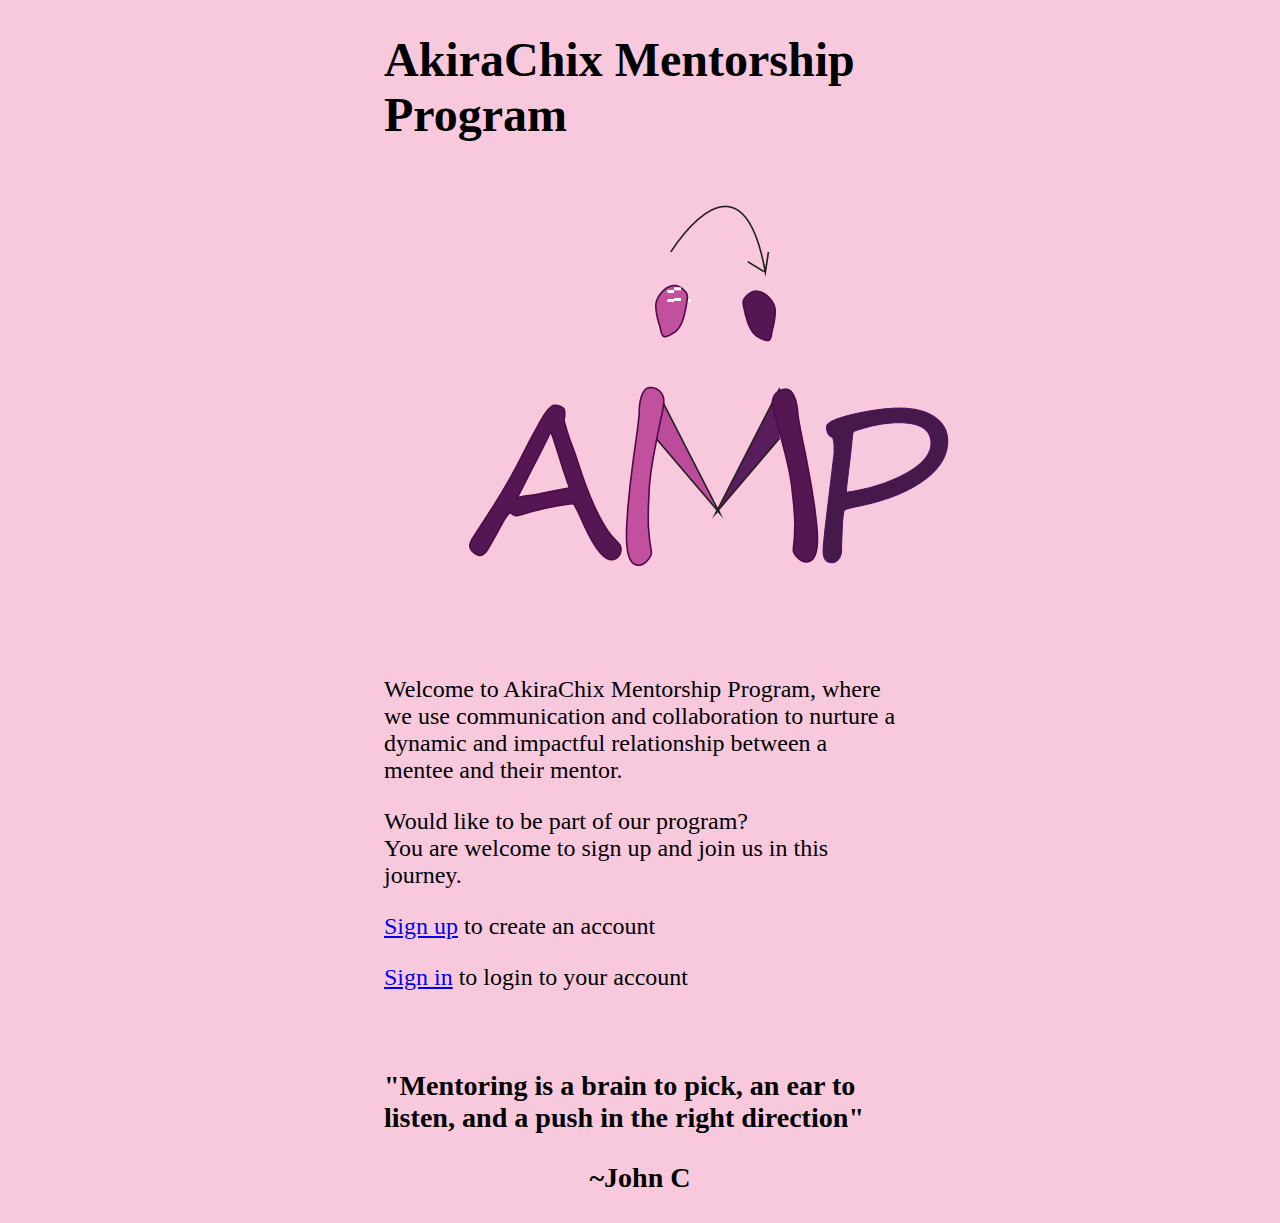
==== index.html @ 291e0814 "add files" ====
<!DOCTYPE html>
<html lang="en">
<head>
    <meta charset="UTF-8">
    <meta name="viewport" content="width=device-width, initial-scale=1.0">
    <title>Document</title>
    <link rel="stylesheet" href="styles.css">
</head>
<body>
    <h1>AkiraChix Mentorship Program</h1>
    <img src="ampLogo.png" id="logo" alt="web logo">

    <p>Welcome to AkiraChix Mentorship Program, where we use communication and
    collaboration to nurture a dynamic and impactful relationship between a <br>
    mentee and their mentor.</p>

     <p>Would like to be part of our program?<br>
        You are welcome to sign up and join us in this journey.<br>
        </p>

        <p><a href="signup.html">Sign up</a> to create an account</p>
        <p><a href="signin.html">Sign in</a> to login to your account</p>

        <br>
     <h3>"Mentoring is a brain to pick, an ear to listen, and a push in the right direction"</h3>
     <h3 id="mentor-name">~John C</h3>
</html>
---- styles.css ----
body{
    background-color: #F8C9DD;
   margin-left: 30% ;
   margin-right: 30%;
   font-size: x-large;
}

#logo{
   padding-left: 50px;
}

 #mentor-name{
    text-align: center;
 }

 @media (min-width: 280px) and (max-width: 359px) {
}
@media (min-width: 360px) and (max-width: 374px) {
}
@media (min-width: 375px) and (max-width: 435px) {
}
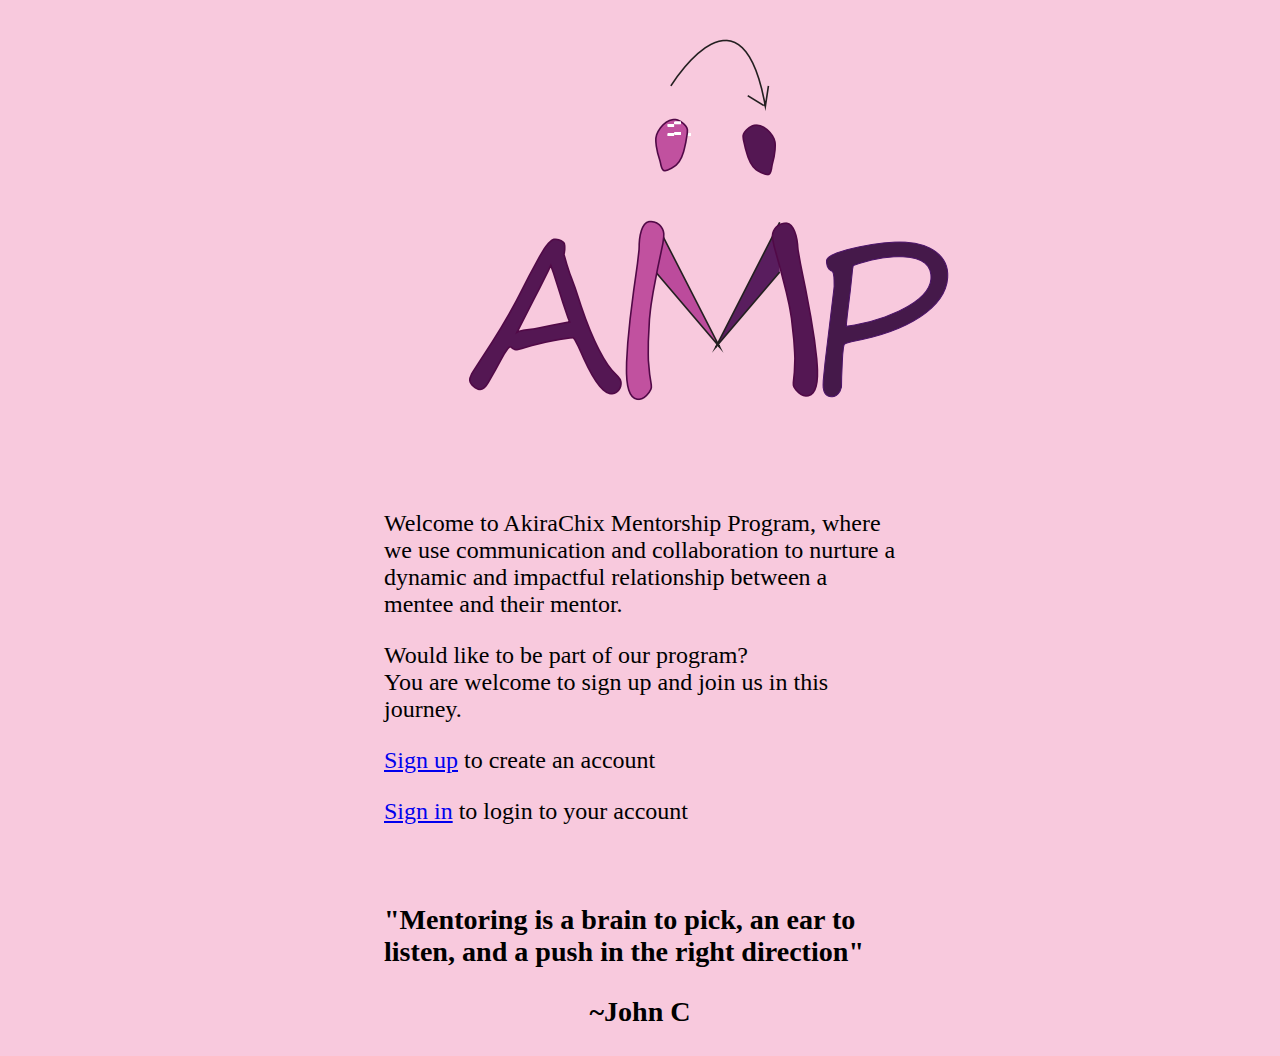
==== commit efeebf39: "made changes to the file" ====
--- a/index.html
+++ b/index.html
@@ -7,8 +7,8 @@
     <link rel="stylesheet" href="styles.css">
 </head>
 <body>
-    <h1>AkiraChix Mentorship Program</h1>
-    <img src="ampLogo.png" id="logo" alt="web logo">
+    
+    <img src="ampLogo.png" id="logoo" alt="web logo">
 
     <p>Welcome to AkiraChix Mentorship Program, where we use communication and
     collaboration to nurture a dynamic and impactful relationship between a <br>
--- a/styles.css
+++ b/styles.css
@@ -1,21 +1,46 @@
-body{
-    background-color: #F8C9DD;
-   margin-left: 30% ;
-   margin-right: 30%;
-   font-size: x-large;
+body {
+  background-color: #f8c9dd;
+  margin-left: 30%;
+  margin-right: 30%;
+  font-size: x-large;
 }
 
-#logo{
-   padding-left: 50px;
+#logoo {
+  padding-left: 50px;
 }
 
- #mentor-name{
-    text-align: center;
- }
+#mentor-name {
+  text-align: center;
+}
 
- @media (min-width: 280px) and (max-width: 359px) {
+@media (min-width: 280px) and (max-width: 359px) {
+  body {
+    font-size: small;
+  }
+  #logoo {
+    height: 140px;
+    width: 140px;
+    margin-left: -50%;
+  }
 }
+
 @media (min-width: 360px) and (max-width: 374px) {
+  body {
+    font-size: small;
+  }
+  #logoo {
+    height: 140px;
+    width: 140px;
+    margin-left: -50%;
+  }
 }
 @media (min-width: 375px) and (max-width: 435px) {
-}+  body {
+    font-size: small;
+  }
+  #logoo {
+    height: 140px;
+    width: 140px;
+    margin-left: -50%;
+  }
+}
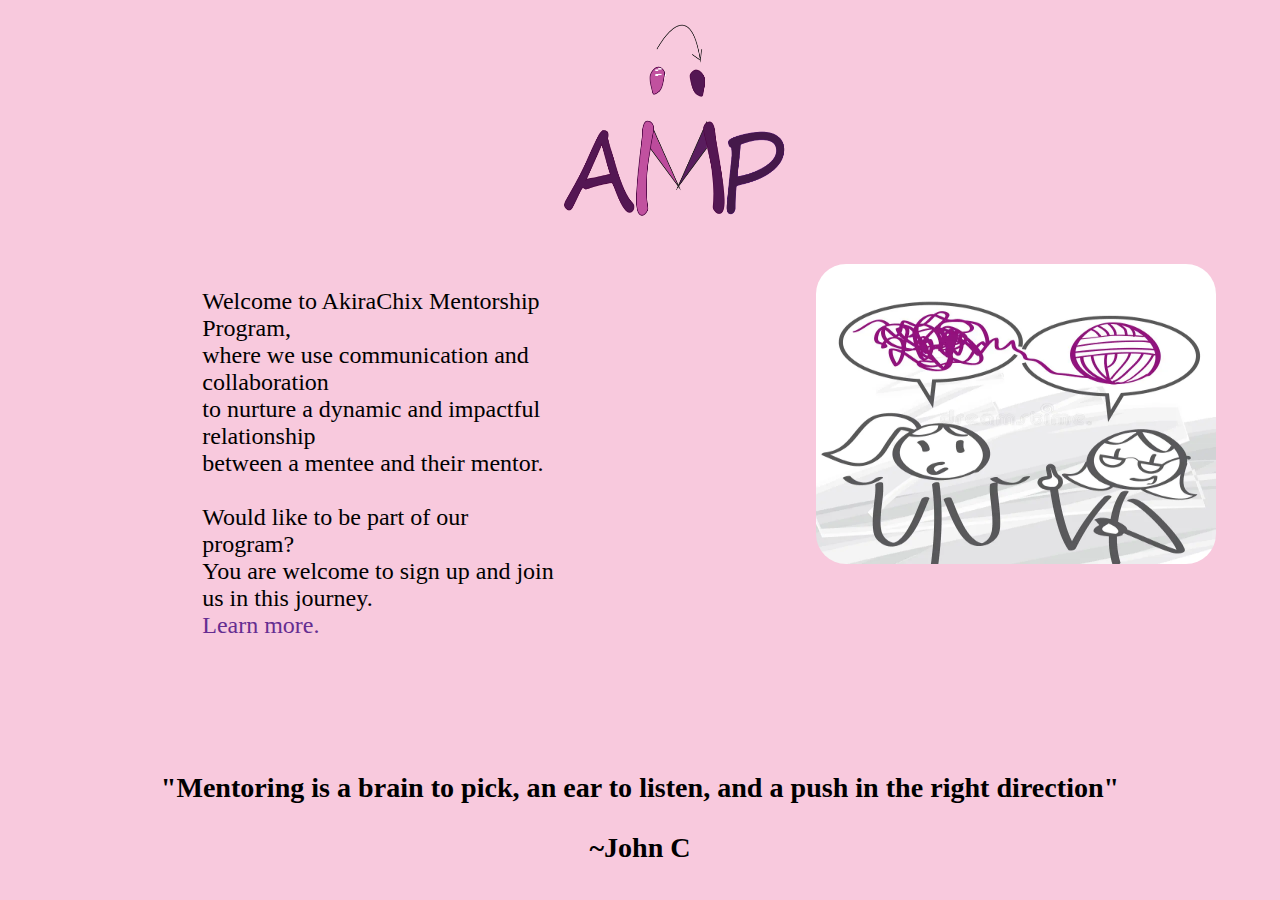
==== commit c0812f65: "made more changes to the website" ====
--- a/index.html
+++ b/index.html
@@ -8,20 +8,27 @@
 </head>
 <body>
     
-    <img src="ampLogo.png" id="logoo" alt="web logo">
+    <img src="Images/ampLogo.png" id="logoo" alt="web logo">
 
-    <p>Welcome to AkiraChix Mentorship Program, where we use communication and
-    collaboration to nurture a dynamic and impactful relationship between a <br>
-    mentee and their mentor.</p>
+    <div id="about-us">
+    <div>
+    <p >Welcome to AkiraChix Mentorship Program, <br>
+        where we use communication and collaboration<br>
+        to nurture a dynamic and impactful relationship<br>
+        between a mentee and their mentor.<br><br>
 
-     <p>Would like to be part of our program?<br>
+        Would like to be part of our program?<br>
         You are welcome to sign up and join us in this journey.<br>
+        <a class="link" href="signup.html">Learn more.</a>
         </p>
-
-        <p><a href="signup.html">Sign up</a> to create an account</p>
-        <p><a href="signin.html">Sign in</a> to login to your account</p>
-
-        <br>
-     <h3>"Mentoring is a brain to pick, an ear to listen, and a push in the right direction"</h3>
-     <h3 id="mentor-name">~John C</h3>
+    </div>
+    <div>
+        <img id="aboutus-image" src="Images/mentee.webp">
+    </div>
+</div>
+<br>
+<br>
+<br>
+     <h3 id="quote1">"Mentoring is a brain to pick, an ear to listen, and a push in the right direction"</h3>
+     <h3 id="quote1">~John C</h3>
 </html>--- a/styles.css
+++ b/styles.css
@@ -1,46 +1,101 @@
 body {
   background-color: #f8c9dd;
-  margin-left: 30%;
-  margin-right: 30%;
+  margin-left: 5%;
+  margin-right: 5%;
   font-size: x-large;
 }
 
 #logoo {
-  padding-left: 50px;
+  padding-left: 42%;
+  height:250px;
+  width: 250px;
 }
 
-#mentor-name {
+#quote {
   text-align: center;
+}
+#quote1 {
+  text-align: center;
+}
+.link {
+  text-decoration: none;
+  color: #652d91;
+}
+#about-us {
+  display: flex;
+  flex-direction: row;
+  gap: 250px;
+  margin-left: 12%;
+}
+#aboutus-image {
+  height: 300px;
+  width: 400px;
+  border-radius: 30px;
 }
 
 @media (min-width: 280px) and (max-width: 359px) {
   body {
     font-size: small;
+    margin-right: 1%;
+    margin-left: -5%;
   }
   #logoo {
     height: 140px;
     width: 140px;
-    margin-left: -50%;
+  }
+  #about-us {
+    display: block;
+  }
+  #aboutus-image {
+    height: 180px;
+    width: 280px;
+  }
+  #quote1 {
+    font-size: x-small;
+    margin-left: 6%;
   }
 }
 
 @media (min-width: 360px) and (max-width: 374px) {
   body {
     font-size: small;
+    margin-left: -5%;
   }
   #logoo {
     height: 140px;
     width: 140px;
-    margin-left: -50%;
+  }
+  #about-us {
+    display: block;
+  }
+  #aboutus-image {
+    height: 180px;
+    width: 280px;
+  }
+  #quote1 {
+    margin-left:6;
+    font-size: x-small;
   }
 }
 @media (min-width: 375px) and (max-width: 435px) {
   body {
     font-size: small;
+    margin-left: -5%;
   }
   #logoo {
     height: 140px;
     width: 140px;
-    margin-left: -50%;
+  }
+  #about-us {
+    display: block;
+  }
+  #aboutus-image {
+    height: 180px;
+    width: 280px;
+  }
+  #quote1 {
+    
+    font-size: x-small;
+    margin-left: 6%;
   }
 }
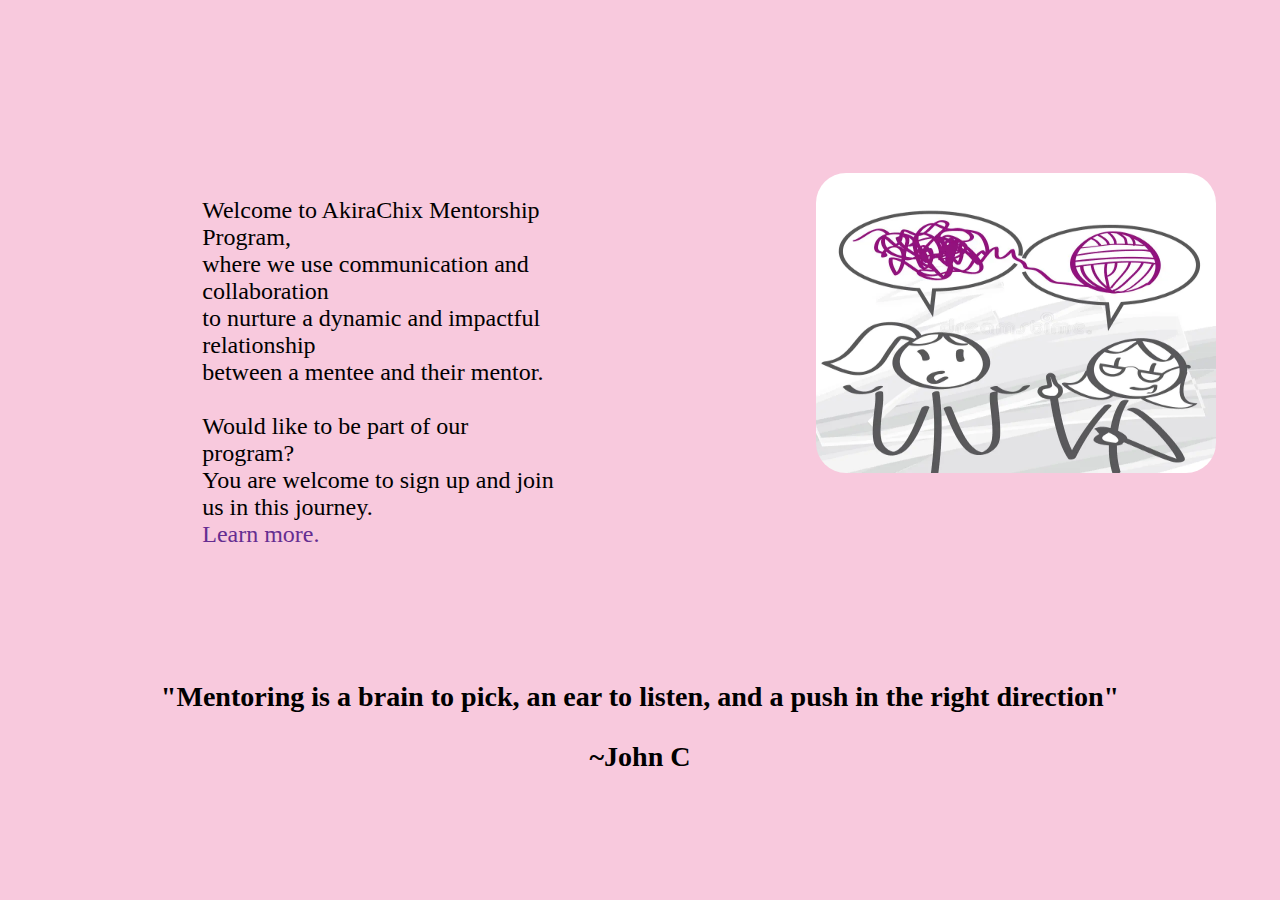
==== commit 93a38f0d: "made changes" ====
--- a/index.html
+++ b/index.html
@@ -8,7 +8,7 @@
 </head>
 <body>
     
-    <img src="Images/ampLogo.png" id="logoo" alt="web logo">
+    <!-- <img src="Images/ampLogo.png" id="logoo" alt="web logo"> -->
 
     <div id="about-us">
     <div>
--- a/styles.css
+++ b/styles.css
@@ -5,11 +5,11 @@
   font-size: x-large;
 }
 
-#logoo {
+/* #logoo {
   padding-left: 42%;
-  height:250px;
-  width: 250px;
-}
+  height:100px;
+  width: 100px;
+} */
 
 #quote {
   text-align: center;
@@ -22,6 +22,7 @@
   color: #652d91;
 }
 #about-us {
+  margin-top: 15%;
   display: flex;
   flex-direction: row;
   gap: 250px;
@@ -35,7 +36,7 @@
 
 @media (min-width: 280px) and (max-width: 359px) {
   body {
-    font-size: small;
+    font-size: x-large;
     margin-right: 1%;
     margin-left: -5%;
   }
@@ -51,14 +52,14 @@
     width: 280px;
   }
   #quote1 {
-    font-size: x-small;
+    font-size: large;
     margin-left: 6%;
   }
 }
 
 @media (min-width: 360px) and (max-width: 374px) {
   body {
-    font-size: small;
+    font-size: x-large;
     margin-left: -5%;
   }
   #logoo {
@@ -74,12 +75,12 @@
   }
   #quote1 {
     margin-left:6;
-    font-size: x-small;
+    font-size: large;
   }
 }
 @media (min-width: 375px) and (max-width: 435px) {
   body {
-    font-size: small;
+    font-size: x-large;
     margin-left: -5%;
   }
   #logoo {
@@ -95,7 +96,7 @@
   }
   #quote1 {
     
-    font-size: x-small;
+    font-size: large;
     margin-left: 6%;
   }
 }
